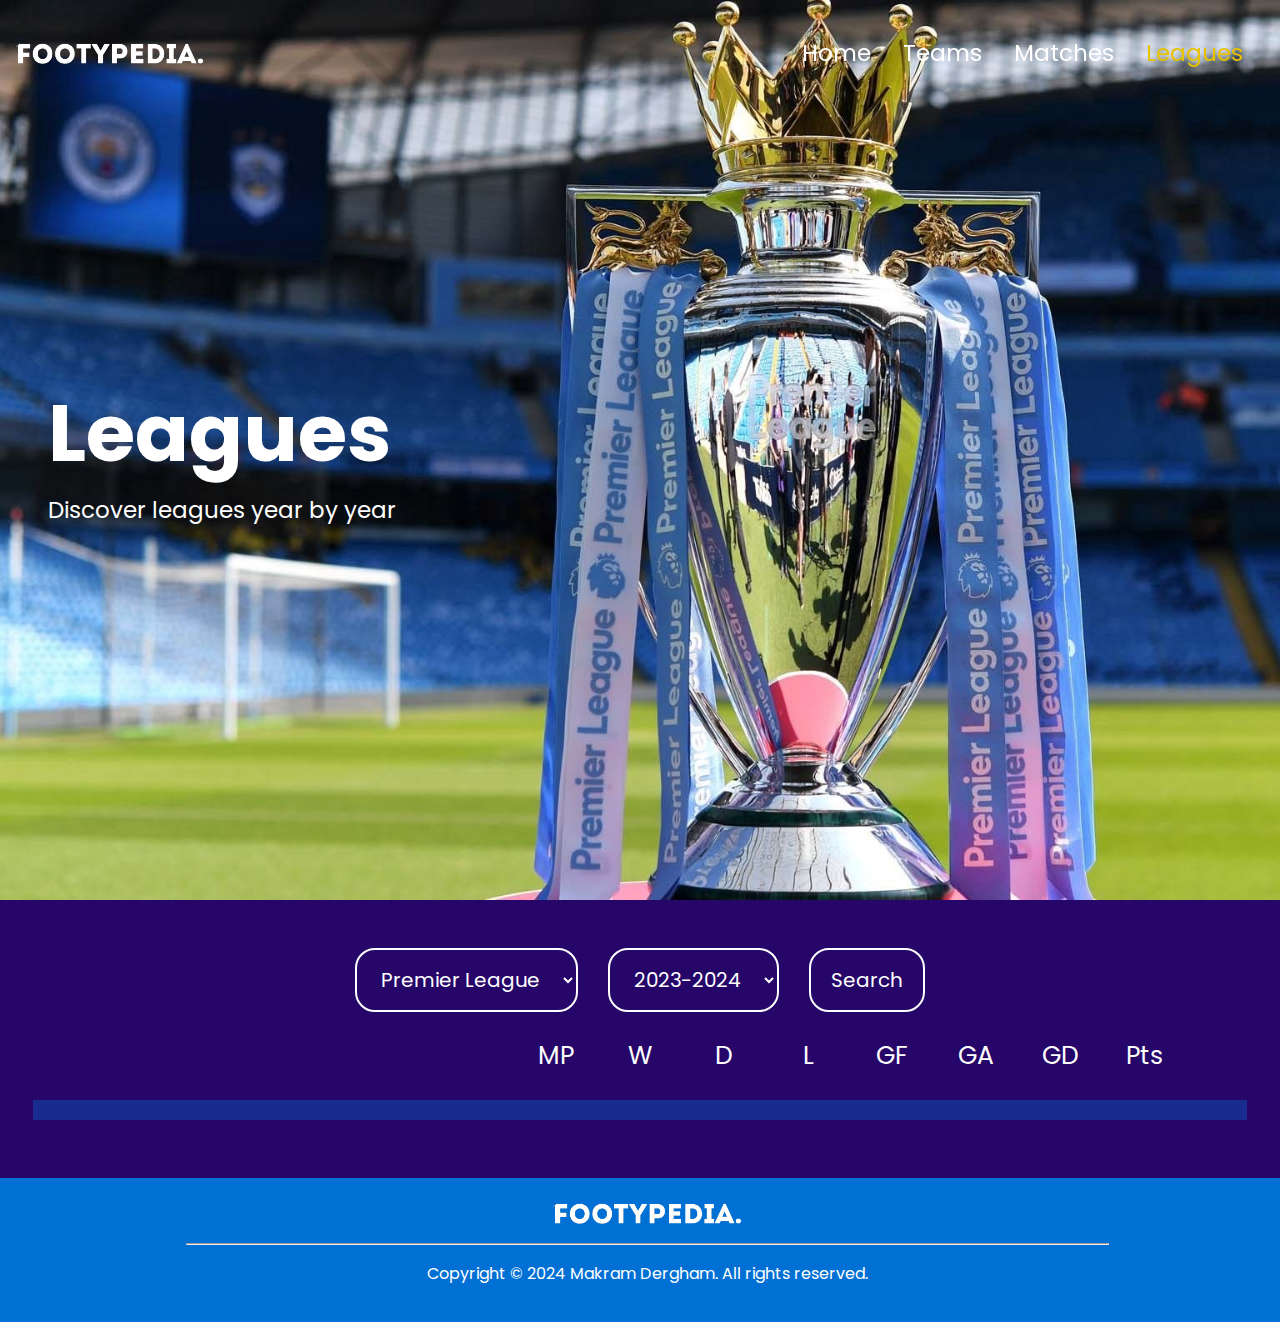
==== leagues.html @ 3bcb407a "first commit" ====
<!DOCTYPE html>
<html lang="en">
<head>
    <meta charset="UTF-8">
    <meta name="viewport" content="width=device-width, initial-scale=1.0">
    <title>Leagues</title>
    <link rel="stylesheet" href="style.css">
    <link rel="stylesheet" href="https://cdnjs.cloudflare.com/ajax/libs/font-awesome/4.7.0/css/font-awesome.min.css">
    <link rel="stylesheet" href="https://cdn.jsdelivr.net/npm/bootstrap-icons@1.11.3/font/bootstrap-icons.min.css">
</head>
<body>
    <header>
        <nav>
            <img src="assets/FootyPedia-logo.png" alt="footypedia logo">
            <ul class="normal-nav-items">
                <li><a href="index.html">Home</a></li>
                <li><a href="teams.html">Teams</a></li>
                <li><a href="matches.html">Matches</a></li>
                <li><a href="#" class="active-page">Leagues</a></li>
            </ul>
            <div class="nav-menu" onclick="showNav()"><span class="bar"></span><span class="bar"></span><span class="bar"></span></div>
            <ul class="menu-nav-items">
                <li class="exit-nav" onclick="exitNav()">X</li>
                <li><a href="index.html">Home</a></li>
                <li><a href="teams.html">Teams</a></li>
                <li><a href="matches.html">Matches</a></li>
                <li><a href="#" class="active-page">Leagues</a></li>
            </ul>
        </nav>
        <div class="hero-text leagues-img">
            <h1>Leagues</h1>
            <p>Discover leagues year by year</p>
        </div>
    </header>
    <main>
        <section>
        <div id="league-search">
            <select id="select-league">
                <option value="4328">Premier League</option>
                <option value="4335">La Liga</option>
                <option value="4331">Bundesliga</option>
                <option value="4332">Serie A</option>
            </select>
            <select id="select-year">
                <option value="2023-2024">2023-2024</option>
                <option value="2022-2023">2022-2023</option>
                <option value="2021-2022">2021-2022</option>
                <option value="2020-2021">2020-2021</option>
                <option value="2019-2020">2019-2020</option>
                <option value="2018-2019">2018-2019</option>
                <option value="2017-2018">2017-2018</option>
                <option value="2016-2017">2016-2017</option>
            </select>
            <button id="search-button">Search</button>
        </div>
        <section class="l-table-container">
            <div class="table-row" style="border: none;"><div class="l-logo"></div><p class="l-team-name"></p><p class="stat">MP</p><p class="stat">W</p><p class="stat">D</p><p class="stat">L</p><p class="stat">GF</p><p class="stat">GA</p><p class="stat">GD</p><p class="stat">Pts</p></div>
        <div id="league-table">
            
        </div>
        </section>
    </section>
    </main>
    <footer>
        <img src="assets/FootyPedia-logo.png" alt="FootyPedia">
        <hr>
        <p>Copyright © 2024 Makram Dergham. All rights reserved.</p>
    </footer>
    <script src="leagues.js"></script>
</body>
</html>
---- style.css ----
@import url('https://fonts.googleapis.com/css2?family=Barlow+Semi+Condensed:ital,wght@0,100;0,200;0,300;0,400;0,500;0,600;0,700;0,800;0,900;1,100;1,200;1,300;1,400;1,500;1,600;1,700;1,800;1,900&family=Playfair+Display:ital,wght@0,400..900;1,400..900&family=Poppins:ital,wght@0,100;0,200;0,300;0,400;0,500;0,600;0,700;0,800;0,900;1,100;1,200;1,300;1,400;1,500;1,600;1,700;1,800;1,900&display=swap');
@import url('https://fonts.googleapis.com/css2?family=Barlow+Semi+Condensed:ital,wght@0,100;0,200;0,300;0,400;0,500;0,600;0,700;0,800;0,900;1,100;1,200;1,300;1,400;1,500;1,600;1,700;1,800;1,900&family=Exo+2:ital,wght@0,100..900;1,100..900&family=Playfair+Display:ital,wght@0,400..900;1,400..900&family=Poppins:ital,wght@0,100;0,200;0,300;0,400;0,500;0,600;0,700;0,800;0,900;1,100;1,200;1,300;1,400;1,500;1,600;1,700;1,800;1,900&display=swap');

:root{
    --primary-color: #260669;
    --secondary-color: #0170D4;
    --gold: #e6c200;
    --regular-font: "Poppins", sans-serif;
    --title-font: "Exo 2", sans-serif;
    --page-margin: 25px;
    --title-font-size: 50px;
    --p-font-size: 20px
}
*{
    box-sizing: border-box;
}
body{
    background-color: var(--primary-color);
    overflow-x: hidden;
    color: white;
}
main{
    padding: 0 var(--page-margin) 0 var(--page-margin);
    margin-top: calc(100vh + 3rem);
}
.hero-image{
    position: absolute;
    z-index: -1;
    width: 100%;
    box-sizing: border-box;
    top:0;
    left:0;
    height: auto;
}
nav{
    position: fixed;
    top:0;
    display:flex;
    justify-content: space-between;
    align-items: center;
    width:calc(100vw - 2.5rem);
    padding: 1rem 3rem 0 3rem;
    transition: 0.5s;
    padding: 20px 5px 10px 5px;
    z-index: 30;
    border-radius: 10px;
}
nav img{
    height:30px
}
.exit-nav{
    display:none
}
nav ul{
    display: flex;
    justify-content:space-between
}
nav ul li{
    font-family: var(--regular-font);
    margin-left: 2rem;
    font-size: 23px;
    list-style: none;
}

nav ul li a{
    color: white;
    text-decoration: none;
}
nav ul li a:hover{
    font-weight: bold;
}
.menu-nav-items{
    display: none;
}
h2{
    font-family: var(--title-font);
    font-size: var(--title-font-size);
}
.bar{
    height:3px;
    width:35px;
    border-radius:5px;
    margin:5px;
    background-color: white;
    color: white;
    display: block;
}
.nav-menu{
    width:50px; 
    height:30px;
    display:none
}
.active-page{
    color: var(--gold);
}
.hero-text{
    background-repeat: no-repeat; 
    background-size: cover;
    background-position: right;
    height:100vh;
    width:100%;
    position: absolute;
    top:0;
    left:0;
    z-index:-2;
    display:flex;
    justify-content: center;
    flex-direction: column;
    font-family: var(--regular-font);
    padding:3rem
}
.index{
    background-image: url(assets/main-hero.png);}
.hero-text h1{
    font-size: 80px;
    margin:0
}
.hero-text p{
    font-size: 23px;
    margin:0
}
.cta{
    width:fit-content;
    font-size: 25px;
    padding:15px 20px;
    font-family: var(--title-font);
    background: transparent;
    border: 1px solid white;
    color:white;
    border-radius: 20px;
    margin-top: 1rem;
    cursor: pointer;
    transition:0.5s
}
.cta:hover{
    background-color: white;
    color:var(--primary-color)
}
.section-title{
    font-size: var(--title-font-size);
    font-family: var(--title-font);
}
section p{
   font-size: var(--p-font-size);
   font-family: var(--regular-font);
}
#intro{
    display: flex;
    flex-direction: column;
    align-items: center;
    text-align: center;
}
#intro ul{
    display: flex;
    flex-wrap: wrap;
    gap:50px;
    justify-content: center;
    align-items: center;
    padding: 0;
}
#intro ul img{
    height: 200px
}
#intro h3{
    font-family: var(--regular-font);
    font-size: 28px;
    transition:0.5s
}
#intro h3:hover{
    color: var(--gold);
}
#intro ul li{
    list-style: none;
}
.fade-in-left {
    opacity: 0;
    transform: translateX(-50px);
    transition: opacity 1s ease-out, transform 1s ease-out;
}

.fade-in-left.show {
    opacity: 1;
    transform: translateX(0);
}

.fav-team-container{
   display: flex;
   flex-direction: column;
   justify-content: center;
   flex-wrap: wrap;
   gap:20px;
   order:1
}
#team-ask{
    display: flex;
    justify-content: space-around;
    gap:10px;
    margin-top: 3rem;
}
#team-ask h2{
    font-size: 60px;
}
#teamInput::placeholder{
    color:white
}
section button:hover{
    background-color: white;
    color:var(--primary-color)
}
#teamInput,#team-request,section button,select{
    padding: 15px 20px;
    font-family: var(--regular-font);
    font-size: var(--p-font-size);
    border-radius: 20px;
    background-color: transparent;
    color:white;
    border: 2px solid white;
    text-align: center;
    transition: 0.5s;
}
#teamInput{
    padding: 15px 150px;
}
select option{
    color:var(--primary-color);
}

#my-team{
    display: none ;
}
.banner{
    display: flex;
    background: url(assets/banner-bg.png);
    background-size: cover;
    width:110vw;
    padding:20px 40px;
    gap:100px;
    align-items: center;
    justify-content: center;
    position: absolute;
    transform: translate(-80px);
    z-index: -2;
}
.banner img{
    width:250px;
    height: 250px;
}
.banner h3{
    font-size:70px;
    text-transform: uppercase;
    font-family: var(--regular-font);
    margin: 0;
}

.stadium-info{
    margin-top: 350px;
    display: flex;
    flex-direction: column;
    justify-content: space-around;
    align-items: center;
    gap:40px;
    flex-wrap: wrap;
}
.stadium-info img{
    width:60%
}
.stadium-info h3{
    font-family: var(--regular-font);
    font-size: 35px;
}
.stadium-description{
    display: none;
}
.vm-text{
    color:blue;
    text-decoration: underline;
    cursor: pointer;
}
.social-info{
    display: flex;
    justify-content: center;
    gap:5%;
    margin: 360px  0 3rem 0;
}
i{
    font-size: 60px;
    color:white
}
*{
    user-select:none;
  }
  
  #game-div {
    opacity:0;
    width: 100%;
    height: 85vh;
    min-height:200px;
    display: block;
    border-radius: 25px;
    background: var(--secondary-color);
    position: relative;
  }
  
  #ball {
    position: absolute;
    width: 90px;
    height: 90px;
    bottom: 0;
    left: 0;
    border-radius: 50%;
    cursor: pointer;
    background-position: bottom;
    background-repeat: no-repeat;
    z-index: 4;
    overflow:hidden;
  }
  #innerBall {
    background-image: url("https://uploads.codesandbox.io/uploads/user/13607509-c76d-4fea-90a1-26c8d14dc896/aMz1-football.png");
    bottom:0;
    left:0;
    position:absolute;
    width:100%;
    height:100%;
  }
  #ballShadow {
    background: rgba(102, 102, 102, 0.562);
    position: absolute;
    transform: translate(-50%, 50%);
    border-radius: 100%;
    height: 10px;
    bottom: 0;
  }
  
  
  #scoreBoard,
  #recordBoard,
  .recordBoard-behind {
    position: absolute;
    top: 50%;
    left: 50%;
    text-align: center;
    cursor: default;
  }
  
  #recordBoard.transitrec {
    transition: color 0.6s, text-shadow 0.6s;
  }
  
  #scoreBoard {
    z-index: 8;
    transition: opacity 0.3s;
  }
  
  #scoreBoard::selection,
  #recordBoard::selection {
    background: transparent;
  }
  
  #recordBoard,
  #recnum {
    transition:800ms;
    font-size: 200px;
    color: rgb(250, 250, 250);
    transform: translate(-50%, -50%);
  }
  
  #recordBoard.recordmode {
    color: rgb(255, 184, 52);
    text-shadow: 0px 0px 20px rgb(255, 218, 52);
  }
  
  .recordBoard-behind {
    animation: afterrecord 800ms ease-out;
    opacity: 0;
    transform:translate(-50%, -10%);
  }
  
  #scoreBoard.scorerecordmode {
    opacity: 0;
  }
  
  @keyframes afterrecord {
    0% {
      transform: translate(-50%, 10%) scale(1);
      opacity: 1;
    }
    100% {
      transform: translate(-50%, 10%) scale(5);
      opacity: 0;
      color:white;
    }
  }
  
  
  #scoreBoard, .recordBoard-behind {
    font-size: 50px;
    transform: translate(-50%, 10%);
    color: var(--primary-color);
  }
  
  .how{
    text-align:center;
    display:block;
    color:rgb(255, 255, 255);
    font-size:1.5rem;
  }
footer {
    bottom: 0;
    width: 103vw;
    background-color: var(--secondary-color);
    color: white;
    text-align: center;
    font-family: var(--regular-font);
    padding: 20px 0 20px 0;
    transform: translate(-20px,10px);
  }
  footer img{
    height:30px
}
footer hr{
    width:70%
}

/* leagues */
.leagues-img{
    background-image: url(assets/leagues-hero.jpg);
    background-position: left;
}
#league-search{
    display: flex;
    justify-content: center;
    gap:30px;
    flex-wrap: wrap;
}
#league-table{
   padding:10px 10px;
   background-color:#0172d45c;
   margin: 0 0 3rem 0;
}
.table-row{
    display: flex;
    margin: auto;
    width:90%;
    justify-content: space-between;
    align-items: center;
    border-bottom: white solid;
}
.l-logo{
    width: 15%;
}
.l-team-name {
    width: 35%;
    font-size: 25px;
    cursor: pointer;
    transition: 0.5s;
}
.l-team-name:hover{
    color: var(--gold);
}
.stat{
    width:10%;
    font-size: 25px;
    text-align: center;
}
.l-logo img{
    width:50px
}
/* teams */
#popup{
    display: none;
    position: fixed;
    margin: auto;
    width:90vw;
    height:fit-content;
    padding:3rem 1rem 3rem 1rem;
    background-color: white;
    z-index: 1000;
    top: 50%;
    left: 50%;
    transform: translate(-50%,-50%);
    text-align: center;
    flex-direction: column;
    align-items: center;
    justify-content: center;
}
#popup *{
    margin: 10px;
}
#popup h3{
    color:var(--primary-color);
    font-family: var(--regular-font);
    font-size: 55px;
}
#popup p{
    font-family: var(--regular-font);
    color:var(--primary-color);
    font-size: 20px;
}
#popup-league,#popup-team,#popup-btn{
    padding: 15px 20px;
    font-family: var(--regular-font);
    font-size: var(--p-font-size);
    border-radius: 20px;
    background-color: var(--primary-color);
    color:white;
    border: 2px solid white;
    text-align: center;
    transition: 0.5s;
}
#popup-league option{
    color: white;
}

.teams-img{
    background: url(assets/teams-hero.jpg);
    background-size: cover;
}
#team-container{
    margin-top: 3rem;
}
#team-container h3{
    font-family: var(--regular-font);
    font-size: 45px;
}
#team-search{
   display: flex;
   justify-content: center;
   gap:20px
}
#team-info *{
   margin:10px
}
#team-info{
    display: flex;
    flex-direction: column;
    text-align: center;
}
#main-info{
    display: flex;
    justify-content: space-around;
    align-items: center;
    background-color: var(--secondary-color);
    width: 100vw;
    transform: translateX(-35px);
    padding-bottom: 10px;
}
#main-info img{
    width:300px;
    height:300px;
}
#media{
    display: flex;
    justify-content: space-around;
    flex-wrap: wrap;
    gap:20px
}
#media img{
    width: 400px
}
/* matches */
.matches-img{
    background-image: url(assets/matches-hero.jpg);
    background-position: left;
}
#featured-match-container{
    display: flex;
    gap:10px;
    justify-content: space-between;
    margin-bottom: 4rem;
}
#featured-match-container p{
    width:50%
}
.match-animation{
    height:300px;
    display: block;
    margin: auto;
    border:none;
}
#team1,#team2{
    padding: 15px 20px;
    font-family: var(--regular-font);
    font-size: var(--p-font-size);
    border-radius: 20px;
    background-color: transparent;
    color:white;
    border: 2px solid white;
    text-align: center;
    transition: 0.5s;
}
input[type="text"]::placeholder{
    color:rgba(255, 255, 255, 0.722)
}
#match-search{
    display: flex;
    justify-content: center;
    gap:30px
}
.chooseButton{
    background-color:var(--secondary-color);
    border: none;
}
#match-container{
    width: 100%;
    display: flex;
    flex-direction: column;
    justify-content: center;
    margin-top:3rem
}
.match-card{
    display: flex;
    flex-direction: column;
    margin: auto;
    background-color: #0172d45c;
    padding: 20px 40px;
    width: auto;
    margin-bottom: 3rem;
    border-radius: 20px;
}
.match-card hr{
  width:90%
}
.match-result{
    display: flex;
    gap: 20px;
    justify-content: space-between;
    align-items: center;
    width:calc(inherit - 100px);
}
.match-result h3{
    font-family: var(--regular-font);
    font-size: 35px;
}
.match-details{
    display: flex;
    flex-direction: column;
    align-items: center;
    width:calc(inherit - 100px);
}
.match-details p{
    font-family: var(--regular-font);
    font-size: 20px;
    margin:5px
}
.match-card img{
    width:100px;
    height: 100px;
}

@media only screen and (max-width:1024px){
    .banner h3{font-size: 60px;}
    .banner img{width:200px; height:200px }
    #intro img{height:150px}
    #intro ul{display: grid; grid-template-columns: 1fr 1fr;}
    #team-ask{flex-direction: column-reverse;}
    .social-info{margin-top: 300px;}
}

@media only screen and (max-width: 768px)  {
    .hero-text h1{font-size: 60px;}
    .nav-menu{display: block;}
    .exit-nav{display: block; border-radius:50%;background-color: var(--gold); padding:0 10px 0 10px}
    .normal-nav-items{display:none}
    .menu-nav-items{position: fixed; height:100vh;gap:2vh ;right:0;top:0; flex-direction: column; background-color: var(--secondary-color); width:0;transition:0.5s; justify-content: start;align-items: start;margin: 0;padding:60px 10px 10px 10px; transform: translateX(20px);}
    nav{padding: 20px 5px 20px 5px; }
    .stadium-info img{width:100%}
    .banner h3{font-size: 40px; margin-bottom: 0;}
    .banner p{margin-top: 5px;}
    .banner img{width:140px; height:140px}
    .banner{gap:10px}
    #intro ul li img{height:150px}
    #intro ul li h3{font-size: 25px;}
    #intro ul{gap:20px}
    .bi{font-size: 40px;}
    h2{font-size: 40px;}
    #team-ask div h2{font-size: 40px !important;}
    .section-title{font-size:40px}
    #teamInput{padding:15px 10px}
    #popup h3{font-size: 40px;}
    #popup p{font-size: 15px;}
    .social-info{margin-top: 250px;}
    p{font-size: 16px !important; }
    .cta{font-size:20px}
    nav img{height:25px}
    #teamInput,#team-request,section button,select{font-size: 16px;}
    #popup-league,#popup-team,#popup-btn{font-size: 16px;}
    #popup{padding: 1rem 1rem 1rem 1rem;}
    #popup h3{font-size: 40px}
    .l-team-name,.stat{font-size: 15px !important;}
    .l-logo img{width:35px}
    .table-row{width: 100%;}
}
@media only screen and (max-width: 630px){
    .l-team-name,.stat{font-size: 12px !important;}
    .l-logo img{width:25px}
}

@media only screen and (max-width: 425px)  {
    .hero-text h1{font-size: 50px;}
    .hero-text p{font-size: 15px;}
    .banner h3{font-size: 30px;}
    .banner img{width:100px; height:100px}
    .banner{gap:20px}
    h2{font-size: 30px;}
    #team-ask div h2{font-size: 30px !important;}
    #intro ul li img{height:100px}
    #intro ul li h3{font-size: 20px;}
    .social-info{margin-top: 180px;}
    footer img{height: 20px;}
    footer p{font-size: 12px !important;}
    .cta{font-size:15px}
    nav img{height:20px}
    #popup h3{font-size: 30px}
}
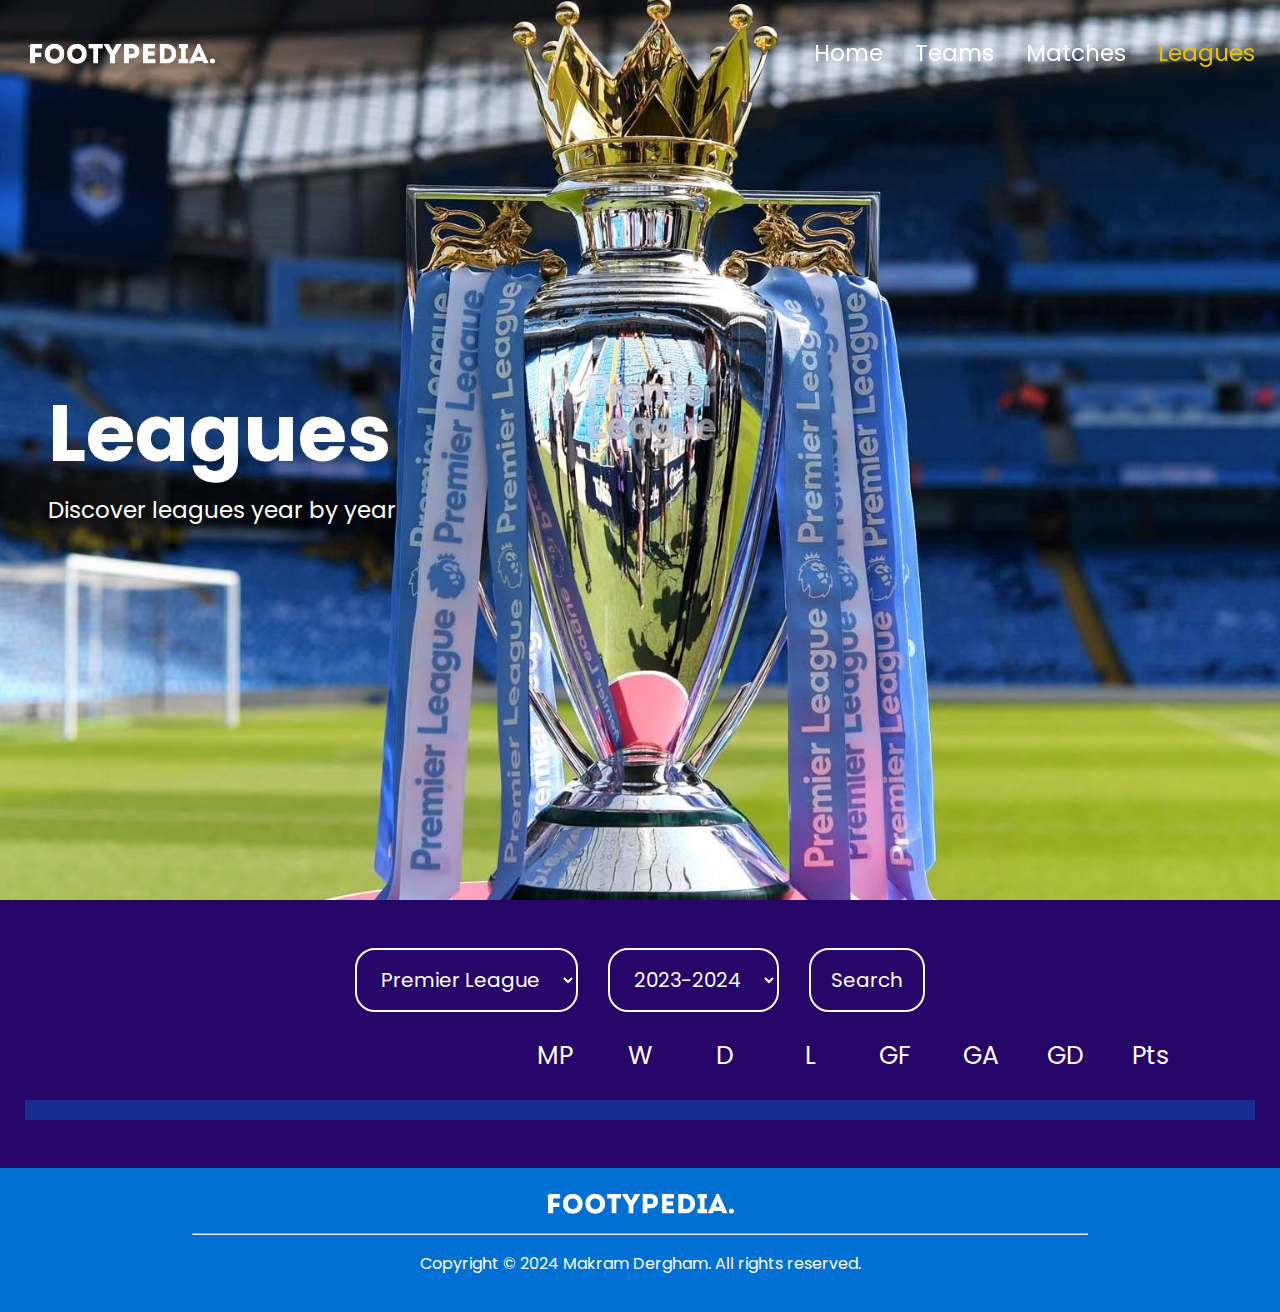
==== commit 79f4ba1b: "fixed bugs" ====
--- a/leagues.html
+++ b/leagues.html
@@ -9,6 +9,7 @@
     <link rel="stylesheet" href="https://cdn.jsdelivr.net/npm/bootstrap-icons@1.11.3/font/bootstrap-icons.min.css">
 </head>
 <body>
+    <div class="preloader"></div>
     <header>
         <nav>
             <img src="assets/FootyPedia-logo.png" alt="footypedia logo">
--- a/style.css
+++ b/style.css
@@ -18,10 +18,23 @@
     background-color: var(--primary-color);
     overflow-x: hidden;
     color: white;
+    margin: 0;
 }
 main{
     padding: 0 var(--page-margin) 0 var(--page-margin);
-    margin-top: calc(100vh + 3rem);
+    margin: calc(100vh + 3rem) 0 0 0;
+    box-sizing: border-box;
+
+}
+.preloader {
+    background: url(assets/preloader.gif) center center no-repeat;
+    background-size: cover; /* This will ensure the background image covers the entire preloader area */
+    width: 100%;
+    height: 100vh; /* 100vh ensures that the preloader covers the full height of the viewport */
+    position: fixed; /* Fixed positioning will ensure the preloader stays in place */
+    top: 0;
+    left: 0;
+    z-index: 9999; /* This will keep the preloader on top of other elements */
 }
 .hero-image{
     position: absolute;
@@ -38,15 +51,19 @@
     display:flex;
     justify-content: space-between;
     align-items: center;
-    width:calc(100vw - 2.5rem);
-    padding: 1rem 3rem 0 3rem;
+    width:100%;
     transition: 0.5s;
     padding: 20px 5px 10px 5px;
     z-index: 30;
-    border-radius: 10px;
-}
+    margin: 0;
+    box-sizing: border-box;
+}
+.normal-nav-items{
+    margin-right:20px
+ }
 nav img{
-    height:30px
+    height:30px;
+    margin-left: 20px;
 }
 .exit-nav{
     display:none
@@ -113,7 +130,7 @@
     background-image: url(assets/main-hero.png);}
 .hero-text h1{
     font-size: 80px;
-    margin:0
+    margin:0;
 }
 .hero-text p{
     font-size: 23px;
@@ -232,14 +249,15 @@
     display: flex;
     background: url(assets/banner-bg.png);
     background-size: cover;
-    width:110vw;
+    width:100%;
     padding:20px 40px;
     gap:100px;
     align-items: center;
     justify-content: center;
     position: absolute;
-    transform: translate(-80px);
     z-index: -2;
+    box-sizing: border-box;
+    margin-left: -25px;
 }
 .banner img{
     width:250px;
@@ -285,6 +303,10 @@
 i{
     font-size: 60px;
     color:white
+}
+.reset-team{
+    display: block;
+    margin: auto;
 }
 *{
     user-select:none;
@@ -406,13 +428,13 @@
   }
 footer {
     bottom: 0;
-    width: 103vw;
+    width: 100%;
     background-color: var(--secondary-color);
     color: white;
     text-align: center;
     font-family: var(--regular-font);
     padding: 20px 0 20px 0;
-    transform: translate(-20px,10px);
+    box-sizing: border-box;
   }
   footer img{
     height:30px
@@ -424,12 +446,12 @@
 /* leagues */
 .leagues-img{
     background-image: url(assets/leagues-hero.jpg);
-    background-position: left;
+    background-position: center
 }
 #league-search{
     display: flex;
     justify-content: center;
-    gap:30px;
+    gap:10px 30px;
     flex-wrap: wrap;
 }
 #league-table{
@@ -514,6 +536,7 @@
 .teams-img{
     background: url(assets/teams-hero.jpg);
     background-size: cover;
+    background-position: center;
 }
 #team-container{
     margin-top: 3rem;
@@ -524,6 +547,7 @@
 }
 #team-search{
    display: flex;
+   flex-wrap: wrap;
    justify-content: center;
    gap:20px
 }
@@ -539,40 +563,67 @@
     display: flex;
     justify-content: space-around;
     align-items: center;
-    background-color: var(--secondary-color);
-    width: 100vw;
-    transform: translateX(-35px);
+    border: 3px dashed var(--secondary-color);
+    width: 90vw;
     padding-bottom: 10px;
+    margin: auto;
 }
 #main-info img{
     width:300px;
     height:300px;
 }
-#media{
-    display: flex;
-    justify-content: space-around;
+.team-colors{
+    display: flex;
+    justify-content: center;
+    font-size: 80px;
+    margin: 3rem;
+    font-family: var(--regular-font);
+}
+.color-1,.color-2{
+    padding:50px 100px
+}
+.media {
+    display: flex;
     flex-wrap: wrap;
-    gap:20px
-}
-#media img{
-    width: 400px
-}
+    justify-content: center;
+    align-items: center;
+    gap:2rem
+}
+
+.media img {
+    flex: 1 1 200px; /* Flex-grow, flex-shrink, and flex-basis */
+    min-width: 200px; 
+    max-width: 400px;
+    box-sizing: border-box; 
+    align-self: center;
+    width: 100%; /* Ensures the image fills the container's width while maintaining aspect ratio */ /* Maintains aspect ratio */
+}
+
+
 /* matches */
 .matches-img{
     background-image: url(assets/matches-hero.jpg);
-    background-position: left;
-}
-#featured-match-container{
-    display: flex;
-    gap:10px;
-    justify-content: space-between;
-    margin-bottom: 4rem;
-}
-#featured-match-container p{
-    width:50%
+    background-size: cover;
+    background-position: center;
+}
+#featured-match-container {
+    display: flex;
+    flex-wrap: wrap;
+}
+
+#featured-match-container > * {
+    flex: 1 1 100%;
+    margin-bottom: 20px;
+}
+
+/* Iframe styles */
+#featured-match-container iframe {
+    width: 100%;
+    max-width: 100%;
+    height: auto; 
 }
 .match-animation{
-    height:300px;
+    height:30vh;
     display: block;
     margin: auto;
     border:none;
@@ -593,8 +644,9 @@
 }
 #match-search{
     display: flex;
-    justify-content: center;
-    gap:30px
+    flex-wrap: wrap;
+    justify-content: center;
+    gap:10px 30px
 }
 .chooseButton{
     background-color:var(--secondary-color);
@@ -605,6 +657,7 @@
     display: flex;
     flex-direction: column;
     justify-content: center;
+    align-items: center;
     margin-top:3rem
 }
 .match-card{
@@ -626,6 +679,7 @@
     justify-content: space-between;
     align-items: center;
     width:calc(inherit - 100px);
+    text-wrap: nowrap;
 }
 .match-result h3{
     font-family: var(--regular-font);
@@ -654,15 +708,17 @@
     #intro ul{display: grid; grid-template-columns: 1fr 1fr;}
     #team-ask{flex-direction: column-reverse;}
     .social-info{margin-top: 300px;}
+    .team-colors{font-size: 55px;}
 }
 
 @media only screen and (max-width: 768px)  {
     .hero-text h1{font-size: 60px;}
-    .nav-menu{display: block;}
+    .nav-menu{display: block;margin-right: 10px;}
     .exit-nav{display: block; border-radius:50%;background-color: var(--gold); padding:0 10px 0 10px}
     .normal-nav-items{display:none}
     .menu-nav-items{position: fixed; height:100vh;gap:2vh ;right:0;top:0; flex-direction: column; background-color: var(--secondary-color); width:0;transition:0.5s; justify-content: start;align-items: start;margin: 0;padding:60px 10px 10px 10px; transform: translateX(20px);}
     nav{padding: 20px 5px 20px 5px; }
+    nav img{margin-left: 10px;}
     .stadium-info img{width:100%}
     .banner h3{font-size: 40px; margin-bottom: 0;}
     .banner p{margin-top: 5px;}
@@ -689,26 +745,72 @@
     .l-team-name,.stat{font-size: 15px !important;}
     .l-logo img{width:35px}
     .table-row{width: 100%;}
+    #main-info img{ width: 200px; height: 200px;}
+    #main-info h3{ font-size: 25px}
+    #team-container h3{ font-size: 30px}
+    #team1{order:1}
+    #team2{order:2}
+    .chooseButton{order:3}
+    #team1,#team2{ font-size: 16px}
+    #match-container{justify-content: left;}
+    .match-card{width:90vw; padding: 10px 20px}
+    .match-card h3{ font-size:25px}
+    .match-card img{ height: 40px; width:40px}
+    .match-result{gap:10px}
+    .match-card .match-details *{margin: 3px; font-size: 10px !important;}
+    .team-colors{font-size: 35px;}
+    .color-1,.color-2{padding:30px 60px;}
 }
 @media only screen and (max-width: 630px){
     .l-team-name,.stat{font-size: 12px !important;}
     .l-logo img{width:25px}
+    .match-card{width:90vw; padding: 10px 20px}
+    .match-card h3{ font-size:20px}
+    .match-card img{ height: 40px; width:40px}
+    .match-result{gap:10px}
+    .match-card .match-details *{margin: 3px; font-size: 10px !important;}
 }
 
 @media only screen and (max-width: 425px)  {
-    .hero-text h1{font-size: 50px;}
-    .hero-text p{font-size: 15px;}
+    :root{--page-margin:10px}
+    .hero-text h1{font-size: 45px; text-shadow: black 0 0 5px;}
+    .hero-text p{font-size: 15px !important; }
     .banner h3{font-size: 30px;}
     .banner img{width:100px; height:100px}
-    .banner{gap:20px}
+    .banner{gap:20px;margin-left: -10px;}
     h2{font-size: 30px;}
     #team-ask div h2{font-size: 30px !important;}
     #intro ul li img{height:100px}
     #intro ul li h3{font-size: 20px;}
-    .social-info{margin-top: 180px;}
+    .social-info{margin-top: 200px;}
     footer img{height: 20px;}
     footer p{font-size: 12px !important;}
     .cta{font-size:15px}
     nav img{height:20px}
     #popup h3{font-size: 30px}
+    #main-info img{ width: 150px; height: 150px;}
+    #team-info *{margin: 5px;}
+    #team-info p{font-size: 13px !important}
+    #teamInput,#team-request,section button,select{font-size: 12px;}
+    .hero-text{height:90vh; padding:2rem}
+    main{margin-top: calc(90vh + 3rem);}
+    #ball{scale:0.8}
+    #main-info{display: flex; flex-direction: column;}
+    p{font-size: 13px !important}
+    .l-team-name,.stat{font-size: 7px !important;}
+    .l-logo img{width:15px}
+    #team1,#team2{ font-size: 12px}
+    .match-card{width:90vw; padding: 10px 20px}
+    .match-card h3{ font-size:13px}
+    .match-card img{ height: 40px; width:40px}
+    .match-result{gap:5%}
+    .match-card .match-details *{margin: 1px; font-size: 10px !important;}
+    #select-league,#select-year,#search-button{font-size: 10px;}
+    .team-colors{font-size: 27px;}
+    .color-1,.color-2{padding:20px 40px;}
+}
+
+@media only screen and (max-width: 386px){
+    .match-card h3{ font-size:10px}
+    .match-result{gap:3%}
 }